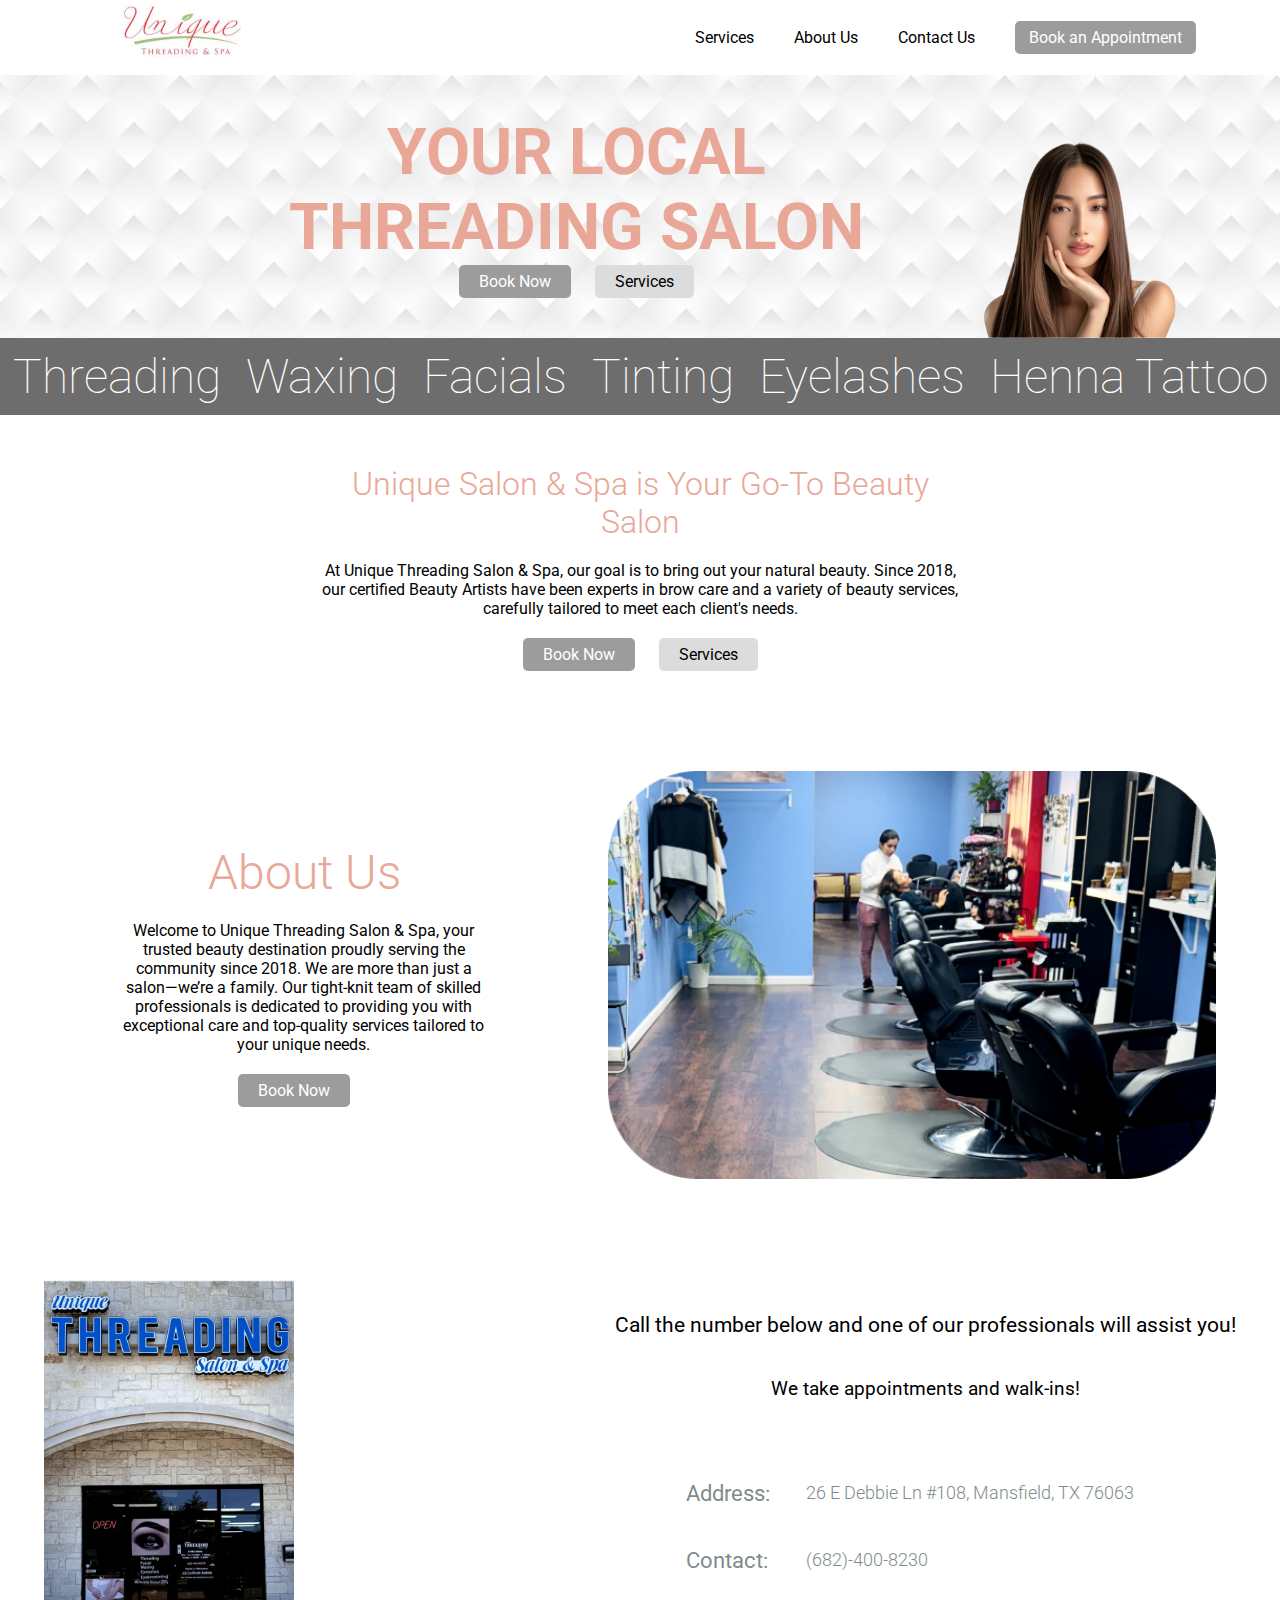
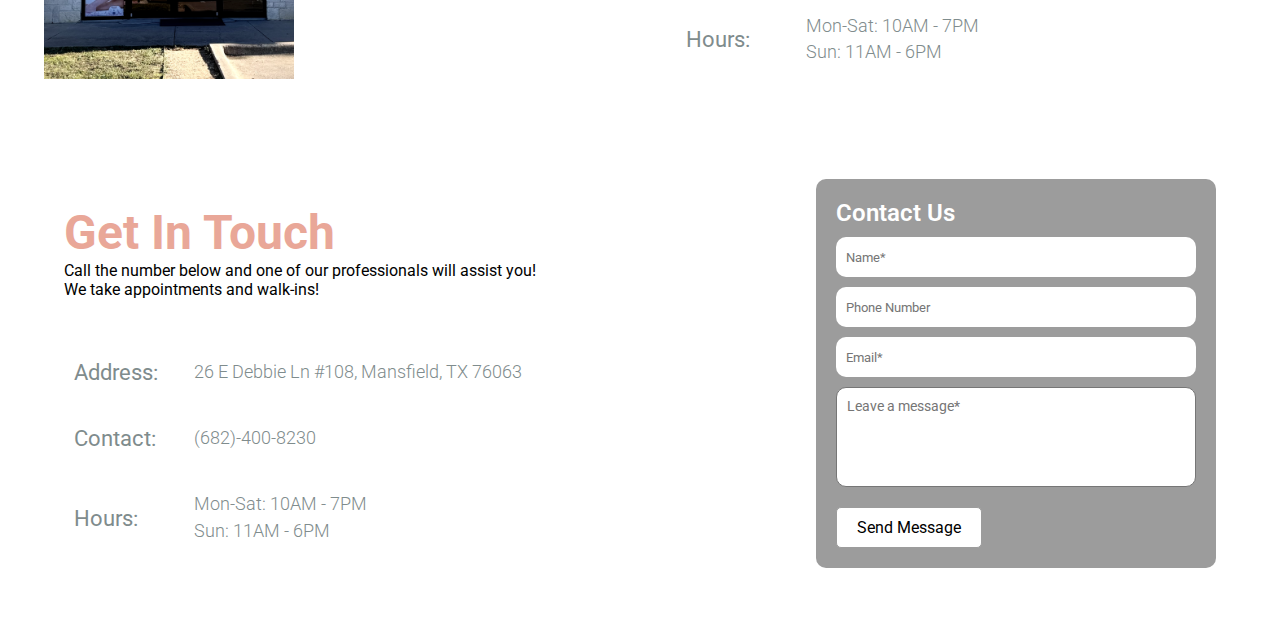
==== index.html @ c41273b2 "commit changes" ====
<!DOCTYPE html>
<html lang="en">
<head>
    <meta charset="UTF-8">
    <meta name="viewport" content="width=device-width, initial-scale=1.0">
    <title>Unique Threading Salon and Spa</title>
    <link rel="stylesheet" href="https://cdnjs.cloudflare.com/ajax/libs/font-awesome/6.7.1/css/all.min.css" integrity="sha512-5Hs3dF2AEPkpNAR7UiOHba+lRSJNeM2ECkwxUIxC1Q/FLycGTbNapWXB4tP889k5T5Ju8fs4b1P5z/iB4nMfSQ==" crossorigin="anonymous" referrerpolicy="no-referrer" />
    <link rel="stylesheet" href="style.css">
    <link rel="preconnect" href="https://fonts.googleapis.com">
    <link rel="preconnect" href="https://fonts.gstatic.com" crossorigin>
    <link href="https://fonts.googleapis.com/css2?family=Roboto:ital,wght@0,100;0,300;0,400;0,500;0,700;1,400&display=swap" rel="stylesheet">
</head>
<body>
    <header>
        <nav>
            <a href="index.html">
                <img src="images/logoImage.png" alt="Unique Threading Salon Logo">
            </a>
            <div class="hamburger">
                <i class="fa-solid fa-bars"></i>
            </div>
            <div class="navRight">
                <a href="services.html">Services</a>
                <a href="#aboutUsPage">About Us</a>
                <a href="#getInTouch">Contact Us</a>
                <a href="#locationPage"><button class="darkerButton">Book an Appointment</button></a>
            </div>
        </nav>
    </header>

    <main>
        <!-- Landing Section -->
        <section class="landingPage">
            <div class="left">
                <h1>YOUR LOCAL THREADING SALON</h1>
                <div class="buttons">
                    <a href="#locationPage"><button class="darkerButton">Book Now</button></a>
                    <a href="services.html"><button class="lighterButton">Services</button></a>
                </div>
            </div>
            <div class="right">
                <img src="images/mainPageWoman.png" alt="Landing Page Woman">
            </div>
        </section>

        <!-- Services Section -->
        <section class="mainPageDividor" id="servicesOverview">
            <h2>Threading</h2>
            <h2>Waxing</h2>
            <h2>Facials</h2>
            <h2>Tinting</h2>
            <h2>Eyelashes</h2>
            <h2>Henna Tattoo</h2>
        </section>

        <!-- Services Overview Section -->
        <section class="servicesOverview">
            <div class="top">
                <h3>Unique Salon & Spa is Your Go-To Beauty Salon</h3>
                <p>At Unique Threading Salon & Spa, our goal is to bring out your natural beauty. Since 2018, our certified Beauty Artists have been experts in brow care and a variety of beauty services, carefully tailored to meet each client's needs.</p>
                <div class="buttons">
                    <a href="#locationPage"><button class="darkerButton">Book Now</button></a>
                    <a href="services.html"><button class="lighterButton">Services</button></a>
                </div>
            </div>
        </section>

        <!-- About Us Section -->
        <section class="aboutUsPage" id="aboutUsPage">
            <div class="left">
                <h2 class="bigger">About Us</h2>
                <p>Welcome to Unique Threading Salon & Spa, your trusted beauty destination proudly serving the community since 2018. We are more than just a salon—we’re a family. Our tight-knit team of skilled professionals is dedicated to providing you with exceptional care and top-quality services tailored to your unique needs.</p>
                <a href="#locationPage"><button class="darkerButton">Book Now</button></a>
            </div>
            <div class="right">
                <img src="images/aboutUsImage.png" alt="About Us Image">
            </div>
        </section>

        <!-- Location Page -->
        <section class="locationPage" id="locationPage">
            <div class="left">
                <img src="images/storeFrontImage.png" alt="Storefront Image">
                <iframe class="mapIframe" src="https://www.google.com/maps/embed?pb=!1m18!1m12!1m3!1d10235.695889017494!2d-97.15001675510634!3d32.595533230896976!2m3!1f0!2f0!3f0!3m2!1i1024!2i768!4f13.1!3m3!1m2!1s0x864e61774d911db9%3A0xa099e525951569d4!2sUnique%20Threading%20Salon%20and%20Spa!5e0!3m2!1sen!2sus!4v1732292619512!5m2!1sen!2sus" style="border:0;" allowfullscreen="" loading="lazy" referrerpolicy="no-referrer-when-downgrade"></iframe>
            </div>
            <div class="right">
                <p>Call the number below and one of our professionals will assist you!</p>
                <p>We take appointments and walk-ins!</p>
                <div class="addressForm">
                    <div class="formLine">
                        <h5><i class="fa-solid fa-magnifying-glass"></i> Address:</h5>
                        <p>26 E Debbie Ln #108, Mansfield, TX 76063</p>
                    </div>
                    <div class="formLine">
                        <h5><i class="fa-solid fa-headphones"></i> Contact:</h5>
                        <p>(682)-400-8230</p>
                    </div>
                    <div class="formLine">
                        <h5><i class="fa-regular fa-calendar-days"></i> Hours:</h5>
                        <p>
                            Mon-Sat: 10AM - 7PM <br>
                            Sun: 11AM - 6PM
                        </p>
                    </div>
                </div>
            </div>
        </section>

        <!-- Contact Section -->
        <section class="getInTouch" id="getInTouch">
            <div class="left">
                <h1>Get In Touch</h1>
                <p>Call the number below and one of our professionals will assist you!</p>
                <p>We take appointments and walk-ins!</p>
                <div class="addressForm">
                    <div class="formLine">
                        <h5> <i class="fa-solid fa-magnifying-glass"></i> Address: </h5> 
                        <p> 26 E Debbie Ln #108, Mansfield, TX 76063</p>  
                    </div>
                    <div class="formLine">
                        <h5> <i class="fa-solid fa-headphones"></i> Contact: </h5> 
                        <p>(682)-400-8230</p>
                    </div>
                    <div class="formLine">
                        <h5> <i class="fa-regular fa-calendar-days"></i> Hours: </h5> 
                        <p>Mon-Sat: 10AM - 7PM <br> Sun: 11AM - 6PM </p>
                    </div>
                </div>
            </div>
            <div class="right">
                <form action="">
                    <p>Contact Us</p>
                    <input class="contactInputs" required  type="text" name="name" placeholder="Name*">
                    <input class="contactInputs" required  type="tel" name="phone" placeholder="Phone Number">
                    <input class="contactInputs" required  type="email" name="email" placeholder="Email*">
                    <textarea readonly required  name="text" type="text" id="" placeholder="Leave a message*"></textarea>
                    <button type="submit">Send Message</button>
                </form>
            </div>
        </section>
    </main>

    <script>
        const hamburger = document.querySelector('.hamburger');
        const navRight = document.querySelector('.navRight');

        hamburger.addEventListener('click', function (event) {
            navRight.classList.toggle('active');
            event.stopPropagation();
        });

        document.addEventListener('click', function () {
            if (navRight.classList.contains('active')) {
                navRight.classList.remove('active');
            }
        });

        navRight.addEventListener('click', function (event) {
            event.stopPropagation();
        });
    </script>
</body>
</html>
---- style.css ----
*{
    margin: 0;
    padding: 0;
    box-sizing: border-box;
}

:root{
    --mainPinkColor: #E9A798;
    --lightPinkColor: #F6DBD5;
    --darkGreyColor: #9C9C9C;
    --lightGreyColor: #DCDCDC;



    --darkGreyHover: #7F7F7F;
    --darkGreyActive: #6A6A6A; 

    --lightGreyHover: #C0C0C0; 
    --lightGreyActive: #A9A9A9;
}

html {
    scroll-behavior: smooth;
}

body{
    overflow-x: hidden !important;
}

a{
    all: unset;
    cursor: pointer;
}

button{
    all: unset;
    padding: 7px 20px;
    border-radius: 5px;
    font-family: "Roboto", sans-serif;
    font-weight: 400;

    color: white;
}

h1, h2, h3, h4, h5, h6{
    font-family: "Roboto", sans-serif;
}

p{
    font-family: "Roboto", sans-serif;
    color: black;
}



h1{
    font-size: 3rem;
    font-weight: 700;

    color: var(--mainPinkColor);
}

h2{
    font-size: 3rem;
    font-weight: 300;
}

h3{
    font-size: 2rem;
    font-weight: 300;

    color: var(--mainPinkColor);
}

h4{
    font-size: 1.6rem;
    font-weight: 300;

    color: var(--mainPinkColor);
}

h6{
    font-size: 1.6rem;
    font-weight: 300;

    color: var(--darkGreyColor);
}



section{
    padding: 50px 0;
}



.darkerButton {
    background-color: var(--darkGreyColor);
    margin-right: 20px;
    transition: all 0.3s ease;
}

.darkerButton:hover {
    background-color: var(--darkGreyHover);
    transform: scale(1.05);
}

.darkerButton:active {
    background-color: var(--darkGreyActive);
    transform: scale(0.95);
}

.lighterButton {
    background-color: var(--lightGreyColor);
    color: black;
    transition: all 0.3s ease;
}

.lighterButton:hover {
    background-color: var(--lightGreyHover);
    transform: scale(1.05);
}

.lighterButton:active {
    background-color: var(--lightGreyActive);
    transform: scale(0.95);
}













header{
    background-color: white;

}

nav{
    display: flex;
    flex-direction: row;
    align-items: center;
    justify-content: space-between;

    width: 90%;
    margin: 0 auto;
}

.navRight{
    display: flex;
    flex-direction: row;
    align-items: center;
    justify-content: center;
    gap: 40px;
}

.navRight a{
    font-family: "Roboto", sans-serif;
}


.navRight button{
    background-color: var(--darkGreyColor);
    padding: 7px 14px;
    color: white;
    border-radius: 5px;
}







/* Landing Page */



.landingPage{
    display: flex;
    flex-direction: row;
    align-items: center;
    justify-content: center;

    position: relative;

    padding: 40px 0;

    background-image: url(images/mainPageBackground.png);
}

.landingPage .left h1{
    font-size: 4rem;
    text-align: center;


}

.landingPage .left{
    width: 50%;
    display: flex;
    flex-direction: column;
    align-items: center;
    justify-content: center;

    z-index: 1;

    margin-right: 10vw;
}

.landingPage .right{
    position: absolute;
    bottom: 0;
    right: 100px;
    height: 75%;
}

.landingPage .right img{
    height: 100%;
}




/* Main Page Dividor */

.mainPageDividor{
    display: flex;
    flex-direction: row;
    align-items: center;
    justify-content: space-around;

    color: white;

    background-color: #6D6D6D;
    padding: 10px 0;
}

.mainPageDividor h2{
    font-weight: 100;
}



/* Services Overview */

.servicesOverview{
    display: flex;
    flex-direction: column;
    align-items: center;
    justify-content: center;

    gap: 50px;

    text-align: center;
}


.servicesOverview .top{
    display: flex;
    flex-direction: column;
    align-items: center;
    justify-content: center;


    width: 50%;

    gap: 20px;
}





.servicesOverview .bottom{
    display: flex;
    flex-direction: column;
    align-items: center;
    justify-content: center;

    gap: 20px;

    width: 60%;
}



.servicesIcons{
    display: flex;
    flex-direction: column;
    align-items: center;
    justify-content: center;
    width: 100%;

    gap: 30px;
    
}

.servicesIcon1, .servicesIcon2{
    display: flex;
    flex-direction: row;
    align-items: center;
    justify-content: space-between;

    gap: 5vw;
    width: 100%;

    flex-wrap: wrap;
}

.serviceIcon{
    display: flex;
    flex-direction: column;
    align-items: center;
    justify-content: center;

    padding: 10px;
}

.smallerServices{
    display: none;
}




/* Get to know us page */

.getToKnowUsPage{
    display: flex;
    flex-direction: row;
    align-items: center;
    justify-content: center;

    background-image: url(images/mainPageBackground.png);

    padding: 0;


}

.getToKnowUsPage .left{
    display: flex;
    flex-direction: column;
    align-items: flex-start;
    justify-content: center;

    margin: 0 auto;
}

.getToKnowUsPage .right{
    margin: 0 0 0 auto;
    overflow-x: hidden;
}

.getToKnowUsPage .right img{
    width: 100%;
}



/* About Us Page */



.aboutUsPage{
    display: flex;
    flex-direction: row;
    align-items: center;
    justify-content: center;

    width: 95%;
}

.aboutUsPage h2{
    color: var(--mainPinkColor);
}

.aboutUsPage .left{
    display: flex;
    flex-direction: column;
    align-items: center;
    justify-content: center;

    gap: 20px;
    flex: 1;

}

.aboutUsPage .left p{
    width: 60%;
    text-align: center;

}

.aboutUsPage .right{
    display: flex;
    flex-direction: row;
    align-items: center;
    justify-content: center;
    flex: 1;
}
.aboutUsPage .right img{
    width: 100%;
}


/* Services Dividor */


.servicesDividor{
    width: 100%;
    height: 150px;

    background-image: url(images/servicesDividor.png);

    display: flex;
    flex-direction: row;
    align-items: center;
    justify-content: center;

    color: var(--mainPinkColor);
}


.servicesDividor h2{
    font-weight: 600;
}



/* Location Page */

.locationPage{
    display: flex;
    flex-direction: row;
    align-items: center;
    justify-content: center;


    gap: 20px;
    padding-left: 20px;
}

.locationPage .left{
    display: flex;
    flex-direction: row;
    align-items: center;
    justify-content: center;

    height: fit-content;
}

.locationPage .left img{
    width: 250px;
    height: 400px;
}

.mapIframe{
    height: 400px;
    width: 22vw;
}

.locationPage .right {
    display: flex;
    flex-direction: column;
    align-items: center;
    justify-content: center;
    text-align: center;
    color: #7f8c8d;
}


.locationPage .right > p:nth-of-type(1) {
    font-size: 1.3rem;
    padding: 20px;
}

.locationPage .right > p:nth-of-type(2) {
    padding: 20px;
    font-size: 1.2rem;
}
 









.addressForm {
    width: 100%;
    max-width: 500px;
    margin-top: 20px;
}

.addressForm h5 {
    font-size: 1.4rem;
    font-weight: 400;
    display: flex;
    align-items: center;
    gap: 10px;
    color: #7f8c8d;
}

.addressForm p {
    font-size: 1.1rem;
    text-align: left;
    margin: 0;
    color: #7f8c8d;
}

.formLine {
    display: flex;
    align-items: center;
    padding-top: 40px;
}

.formLine h5 {
    min-width: 120px;
    text-align: left;
    margin-right: 10px;
}

.formLine p {
    flex-grow: 1;
    font-weight: 300;
    line-height: 1.5;
    text-align: left;
}






/* Contact Page */

.getInTouch{
    display: flex;
    flex-direction: row;
    align-items: center;
    justify-content: space-between;

    gap: 40px;

    width: 90%;
    margin:  0 auto;
}

.getInTouch form{
    display: flex;
    flex-direction: column;
    align-items: center;
    justify-content: center;

    width: 400px;

    background-color: var(--darkGreyColor);

    padding: 20px;

    gap: 10px;

    border-radius: 10px;

}

form p{
    color: white;
    align-self: flex-start;
    font-size: 1.5rem;
    font-weight: 600;
}

.contactInputs{
    outline: none;
    border: none;

    width: 100%;
    height: 40px;
    padding: 10px;
    border-radius: 10px;
    font-family: "Roboto", sans-serif;
}

textarea{
    resize: none;
    height: 100px;
    width: 100%;

    padding: 10px;
    border-radius: 10px;

    font-family: "Roboto", sans-serif;
    font-size: 0.9rem;
}
form button {
    width: fit-content;
    align-self: flex-start;
    background-color: white;
    color: black;
    margin-top: 10px;
    padding: 10px 20px;
    border: 1px solid var(--darkGreyColor);
    border-radius: 5px;
    transition: all 0.3s ease;

    cursor: pointer;
}

form button:hover {
    background-color: #f0f0f0; 
    transform: scale(1.05);
}

form button:active {
    background-color: #e0e0e0; 
    transform: scale(0.95);
}












.aboutUsPage .smaller{
    display: none;
}






.hamburger {
    display: none;
    font-size: 1.5rem;
    cursor: pointer;
}















/* Services Page */

.servicesTitle{
    padding: 40px 0;
}

.dividor{
    height: 150px;
    width: 100vw;

    display: flex;
    flex-direction: row;
    align-items: center;
    justify-content: center;
    color: white;

    background-color: gray;

}

.threadingDividor{
    background-image: url(images/threadingDividor.png);
}

.waxingDividor{
    background-image: url(images/waxingDividor.png);
}
.facialsDividor{
    background-image: url(images/facialsDividor.png);
}
.tintingDividor{
    background-image: url(images/tintingDividor.png);
}
.eyelashDividor{
    background-image: url(images/eyelashesDividor.png);
}


.servicesPage{
    display: flex;
    flex-direction: row;
    align-items: center;
    justify-content: center;

    width: 90%;
    margin: 0 auto;

    gap: 10vw;
}

.servicesPage .left{
    flex: 1;
} 
.servicesPage .right{
    flex: 2.5;
}

.servicesPage .left .more{
    background-color: var(--lightPinkColor);
    padding: 20px;

    display: flex;
    flex-direction: column;
    align-items: flex-start;
    justify-content: space-between;
    gap: 20px;

    border-radius: 10px;

    min-height: 300px;
}

.servicesPage .left p{
    color: var(--darkGreyColor);
}

.bookNowButton {
    background-color: white;
    color: black;
    padding: 10px 20px;
    border-radius: 5px;
    font-family: "Roboto", sans-serif;
    cursor: pointer;
    transition: all 0.3s ease; 
}

.bookNowButton:hover {
    background-color: #f0f0f0;
    transform: scale(1.05); 
}

.bookNowButton:active {
    background-color: #e0e0e0; 
    transform: scale(0.95); 
}



.servicesPage .right p{
    font-size: 1.2rem;
    text-align: center;
    width: 70%;
    margin:  0 auto;
    padding-top: 40px;
}












@media (max-width: 1000px){

    nav{
        width: 95%;
    }

    .navRight{
        gap: 20px;
    }


    .landingPage .left h1{
        font-size: clamp(3rem, 6.5vw, 6.5vw);
    }

    .landingPage .left{
        width: 70%;
    }


    .landingPage .right{
        right: 20px;
        height: 60%;
    }




    .aboutUsPage .left{
        flex: 1.5;
    }
    .aboutUsPage .left p{
        width: 80%;
    }






    h2{
        font-size: 3.5vw;
        padding-right: 10px;
    }


    .getToKnowUsPage{
        flex-direction: column-reverse;
    }
    .getToKnowUsPage .right{
        width: 100%;
    }

    .getToKnowUsPage .left{
        padding: 20px;
    }






    .bigServices{
        display: none;
    }
    .smallerServices{
        display: flex;
        flex-direction: row;
        align-items: center;
        justify-content: center;

        flex-wrap: wrap;
        gap: 5vw;
    }


    .servicesDividor h2{
        font-size: 5vw;
    }


    .locationPage .right{
        display: none;
    }
    .locationPage .left{
        gap: 20px;
    }
    .locationPage .left img{
        height: 400px;
        width: auto;
    }

    .mapIframe{
        height: 400px;
        width: 50vw;
    }



    .getInTouch{
        width: 95%;
        margin: 0 0 0 30px;
    }

    .getInTouch h1{
        display: none;
    }

    .getInTouch .left > p:nth-of-type(1) {
        font-size: 1.1rem;
        padding-bottom: 10px;
    }
    
    .getInTouch .left > p:nth-of-type(2) {
        font-size: 1rem;

    }

    .getInTouch form {
        width: 45vw;
    }
     

}





@media (max-width: 768px){


    .hamburger {
        display: block;
    }

    .navRight {
        display: none;
        flex-direction: column;
        position: absolute;
        top: 60px;
        right: 20px;


        background: rgba(255, 255, 255, 0.7); 
        backdrop-filter: blur(10px); 
        border: 1px solid rgba(255, 255, 255, 0.4); 
        box-shadow: 0px 8px 16px rgba(0, 0, 0, 0.3); 
        border-radius: 10px;


        padding: 20px;
        gap: 10px;
        z-index: 99;

        opacity: 0;
        transform: translateY(-10px);
        transition: all 0.3s ease;
    }

    .navRight.active {
        display: flex;
        width: 70vw;
        opacity: 1;
        transform: translateY(0);
    }

    .navRight a, .navRight button {
        font-size: 1rem;
        text-align: center;
        color: black;
        padding: 10px 0;
        width: 100%;
    }

    .navRight button {
        background-color: rgba(255, 255, 255, 0.5); 
        border: 1px solid rgba(0, 0, 0, 0.2);
        box-shadow: 0px 4px 8px rgba(0, 0, 0, 0.2); 
    }


    .landingPage{
        padding: 75px 0 0 0;
        flex-direction: column;
        gap: 20px;
    }
    .landingPage .left{
        width: 100%;
        margin-right: 0;
    }
    .landingPage .right{
        position: static;
        height: 150px;
    }



    .servicesOverview .top{
        width: 90%;
    }

    .smallerServices{
        justify-content: space-around;
    }

    .aboutUsPage{
        flex-direction: column-reverse;
        gap: 20px;
    }

    .aboutUsPage .right{
        width: 50%;
    }


    .aboutUsPage .bigger{
        display: none;
    }

    .aboutUsPage .smaller{
        display: block;
        font-size: 6vw;
    }





    .locationPage img{
        display: none;
    }
    .mapIframe{
        width: 85vw;
    }


    .getInTouch{
        flex-direction: column;
        margin: 0 auto;
        padding-left: 20px;
        padding-right: 20px;
    }

    .getInTouch form{
        width: 85vw;
        margin: 0 auto;
    }

}
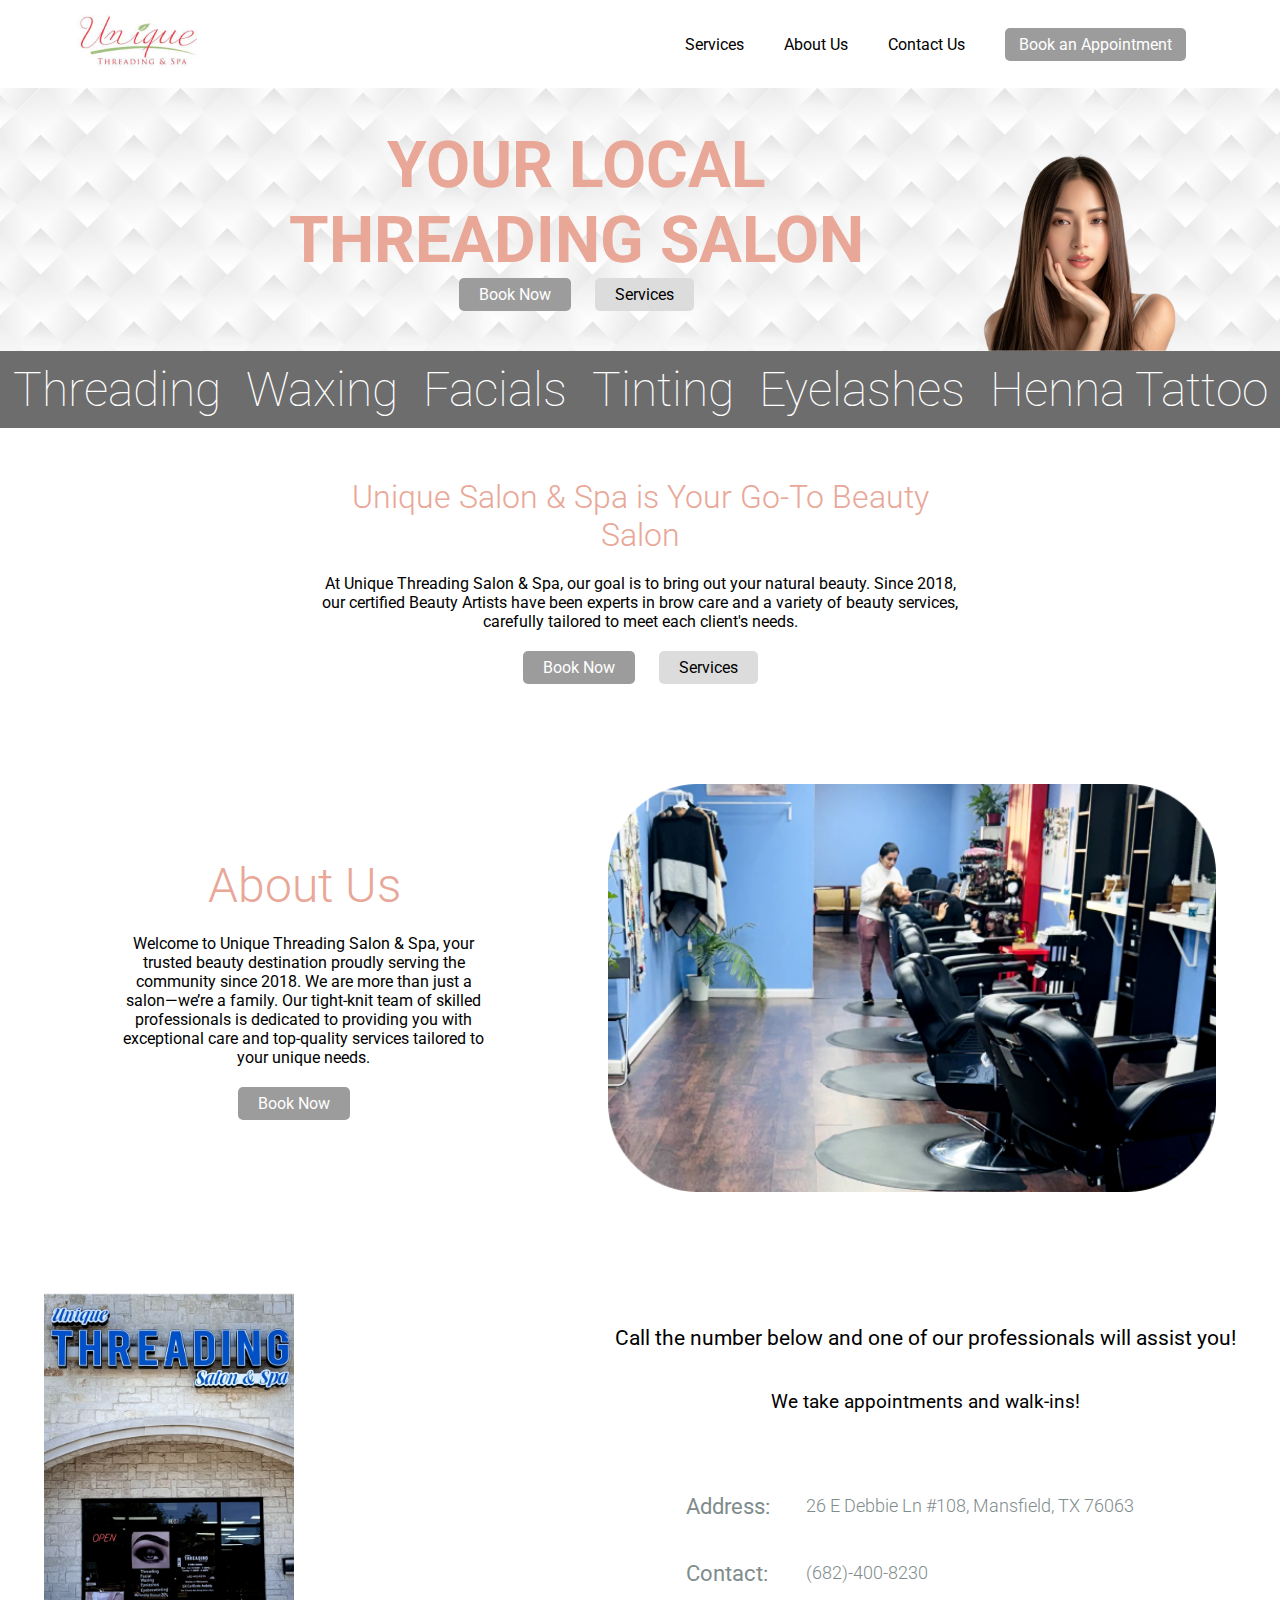
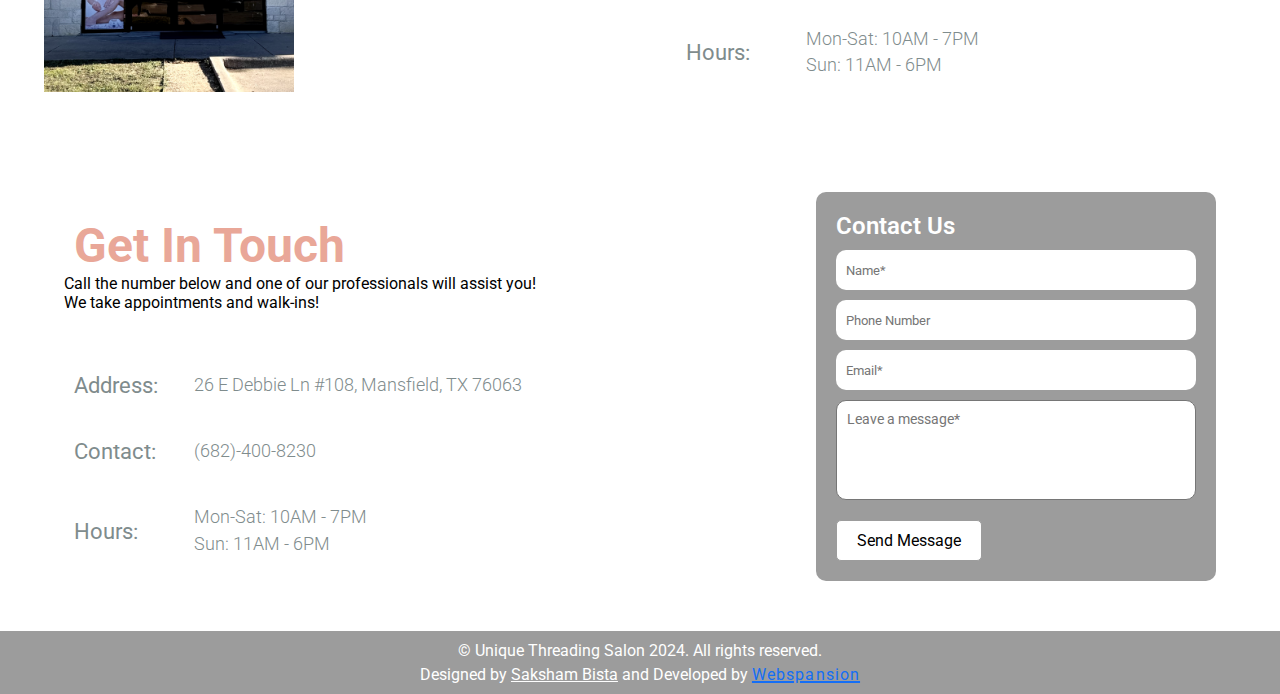
==== commit 83b8d00b: "added footer and minor changes" ====
--- a/index.html
+++ b/index.html
@@ -140,6 +140,16 @@
         </section>
     </main>
 
+    <footer>
+        <p> © Unique Threading Salon 2024. All rights reserved.</p>
+        <p>Designed by <a target="_blank" href="https://www.instagram.com/sakshambistaa/"><span> <u>Saksham Bista</u> </span></a>and Developed by 
+            <a class="Webspansion" target="_blank" href="https://getwebspansion.org/">
+                <span>Webspansion</span>
+            </a>
+        </p>
+    </footer>
+
+
     <script>
         const hamburger = document.querySelector('.hamburger');
         const navRight = document.querySelector('.navRight');
--- a/style.css
+++ b/style.css
@@ -58,6 +58,9 @@
     font-weight: 700;
 
     color: var(--mainPinkColor);
+
+    padding-left: 10px;
+    padding-right: 10px;
 }
 
 h2{
@@ -151,6 +154,8 @@
 
     width: 90%;
     margin: 0 auto;
+
+    padding: 10px;
 }
 
 .navRight{
@@ -668,6 +673,9 @@
 
 
 
+
+
+
 /* Services Page */
 
 .servicesTitle{
@@ -706,6 +714,13 @@
 }
 
 
+
+
+
+
+
+
+
 .servicesPage{
     display: flex;
     flex-direction: row;
@@ -716,6 +731,8 @@
     margin: 0 auto;
 
     gap: 10vw;
+
+    flex-wrap: wrap;
 }
 
 .servicesPage .left{
@@ -738,6 +755,7 @@
     border-radius: 10px;
 
     min-height: 300px;
+    min-width: 200px;
 }
 
 .servicesPage .left p{
@@ -780,6 +798,35 @@
 
 
 
+footer{
+    width: 100%;
+    background-color: var(--darkGreyColor);
+
+
+
+    display: flex;
+    flex-direction: column;
+    align-items: center;
+    justify-content: center;
+
+    text-align: center;
+
+    color: white;
+
+    padding: 10px 5px 5px 5px;
+}
+
+footer p{
+    color: white;
+    margin-bottom: 5px;
+}
+
+.Webspansion{
+    color: #146ef5;
+    text-decoration: underline 2px #146ef5;
+    cursor: pointer;
+    letter-spacing: 1.1px;
+}
 
 
 
@@ -798,6 +845,9 @@
 
     .landingPage .left h1{
         font-size: clamp(3rem, 6.5vw, 6.5vw);
+        padding-left: 10px;
+        padding-right: 10px;
+
     }
 
     .landingPage .left{
@@ -824,9 +874,12 @@
 
 
 
+    .mainPageDividor h2{
+        font-size: 3.5vw;
+    }
 
     h2{
-        font-size: 3.5vw;
+
         padding-right: 10px;
     }
 
@@ -997,7 +1050,7 @@
     }
 
     .aboutUsPage .right{
-        width: 50%;
+        width: 70%;
     }
 
 
@@ -1034,4 +1087,16 @@
         margin: 0 auto;
     }
 
-}
+
+
+
+
+    .servicesPage{
+        flex-direction: column;
+    }
+
+    .servicesPage .left .more{
+        width: 60vw;
+        align-items: center;
+    }
+}
